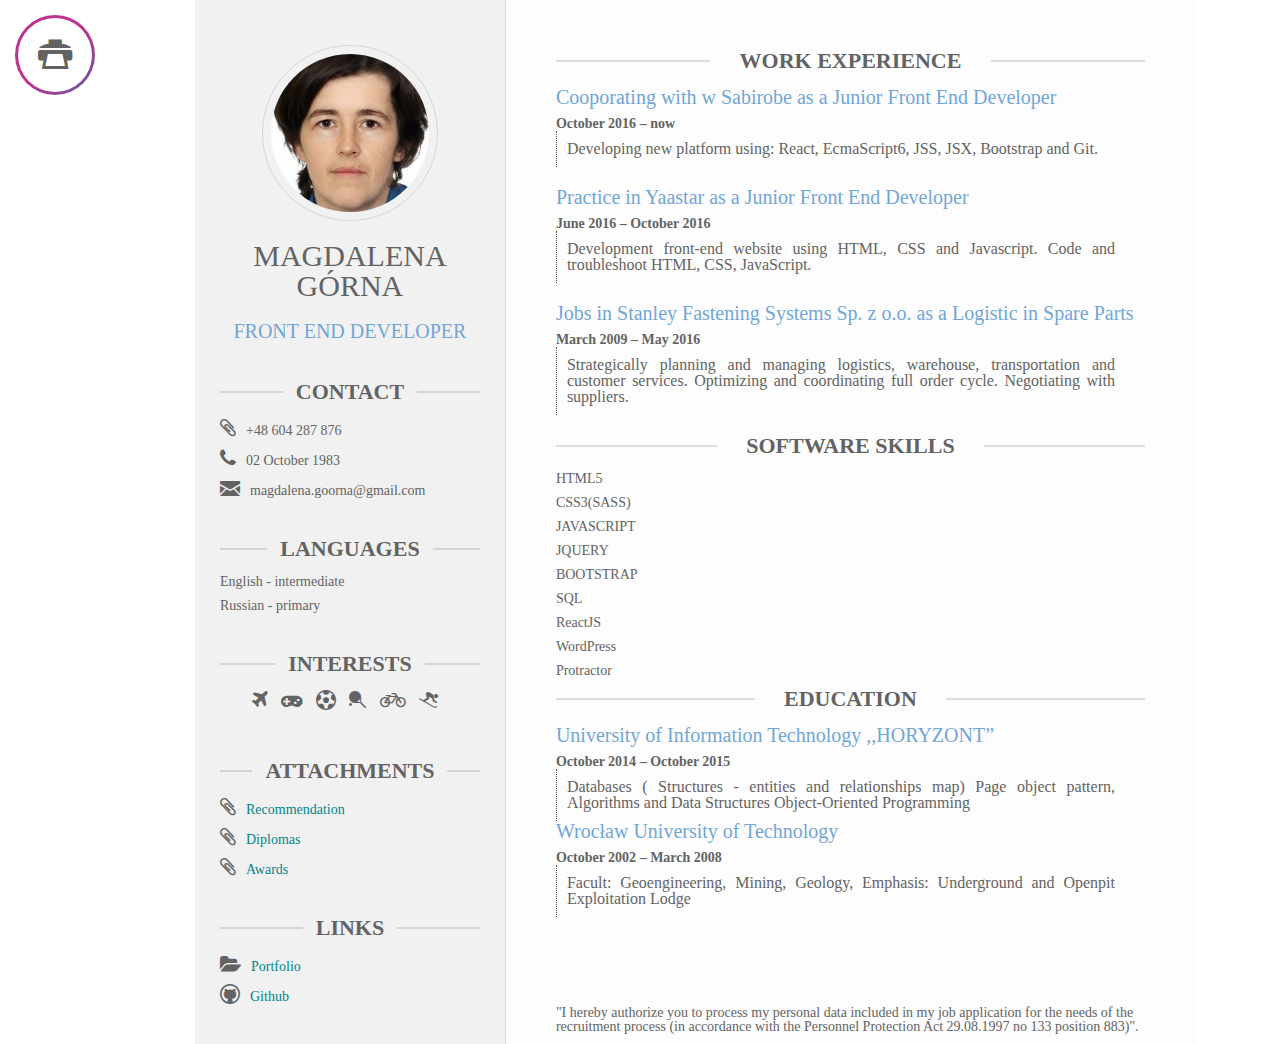
==== index.html @ 2d28976c "init" ====
<!DOCTYPE html>
<html lang="pl"><!-- Magdalena Górna - Web developer -->
  <head>
    <meta charset="utf-8">
    <meta http-equiv="X-UA-Compatible" content="IE=edge">
    <meta name="viewport" content="width=device-width, initial-scale=1">
    <meta name="Keywords" content='' />
    <meta name="description" content=''>
    <meta name="author" content="Magdalena Górna">
    <meta name="viewport" content="width=device-width, initial-scale=1.0">
    <meta name="google-site-verification" content="y0AGFU49uEACb29VZWvoS3iX70dBbpduLTtRiE2d478" />
    <title>Magdalena Górna, Curriculum Vitae</title>
    <link rel="icon" href="">
    <link rel="stylesheet" href="sass/style.css">
      <!--[if lt IE 9]>
    <script src="https://oss.maxcdn.com/libs/html5shiv/3.7.0/html5shiv.js"></script>
    <![endif]-->
  </head>

  <body>
    <div id="wrapper">

      <div class="button-circle">
        <div class="gradient"></div>
        <div id="print" class="button"></div>
      </div>
      
      <div id="content">
        <aside>
            <header class="aside__header">
              <div>
                <img src="img/magdalena_goorna-m.jpg" class="profile-photo" alt="Magdalena Górna">
              </div>
              <h1 class="header__title">Magdalena Górna</h1>
              <h3 class="header__subheader">Front End Developer</h3>
            </header>
          
            <section class="aside__section">         
              <h2 class="section-header">Contact</h2>
              <ul class="contact">
                <li class="phone">+48 604 287 876</li>
                <li class="birth">02 October 1983</li>
                <li class="email">magdalena.goorna@gmail.com</li>
              </ul>
            </section>
            <section class="aside__section">         
              <h2 class="section-header">Languages</h2>
              <ul class="languagest">
                <li class="en">English - intermediate</li>
                <li class="russian">Russian - primary</li>
              </ul>
            </section>
            <section class="aside__section">
              <h2 class="section-header">Interests</h2>
              <ul class="interests">
                <li class="travel"></li>
                <li class="game"></li>
                <li class="volleyball"></li>
                <li class="tennis"></li>
                <li class="biking"></li>
                <li class="skiing"></li>
              </ul>

            </section>
            <section class="aside__section">
              <h2 class="section-header">Attachments</h2>
              <div>
                <ul class="attachments">
                  <li class="recomend"><a href="recommendation.html" title="Click to see my recommendation" target="_blank">Recommendation</a></li>
                  <li class="diplomas"><a href="diplomas.html" title="Click to see my diplomas" target="_blank">Diplomas</a></li>
                  <li class="diplomas"><a href="awards.html" title="Click to see my awards" target="_blank">Awards</a></li>
                </ul>
              </div>
            </section>
            <section class="aside__section">
              <h2 class="section-header">Links</h2>
              <div>
                <ul class="links">
                  <li class="magic-websites"><a href="http://magic-websites.pl/" title="Click to see my site" target="_blank">Portfolio</a></li>
                  <li class="github"><a href="https://github.com/Meganian?tab=repositories" title="Click to see my github" target="_blank">Github</a></li>
                </ul>
              </div>
            </section>
        </aside>

        <main>
          <section class="main-section">

            <h2 class="section-header">Work Experience</h2>
            <div class="section-content">
              <h3 class="experience__title">Cooporating with w Sabirobe as a Junior Front End  Developer</h3>
              <time itemprop="startDate" datetime="2016-10" class="date">October 2016</time>
              <time itemprop="endDate" datetime="" class="date"> – now</time>
              <p class="experience__description">Developing new platform using: React, EcmaScript6, JSS, JSX, Bootstrap and Git.</p> 
            </div>
                
            <div class="section-content">
              <h3 class="experience__title">Practice in Yaastar as a Junior Front End Developer</h3>
              <time itemprop="startDate" datetime="2016-06" class="date">June 2016</time>
              <time itemprop="endDate" datetime="2016-10" class="date"> – October 2016 </time>
              <p class="experience__description"> Development front-end website using HTML, CSS and  Javascript. Code and troubleshoot HTML, CSS, JavaScript. </p>      
            </div>
            <div class="section-content">
              <h3 class="experience__title">Jobs in Stanley Fastening Systems Sp. z o.o. as a
  Logistic in Spare Parts</h3>
              <time itemprop="startDate" datetime="2009-03" class="date">March 2009</time>
              <time itemprop="endDate" datetime="2016-05" class="date"> – May 2016 </time>
              <p class="experience__description">Strategically planning and managing logistics, warehouse, transportation and customer services. Optimizing and coordinating full order cycle. Negotiating with suppliers.</p>      
            </div>
 

          </section>
          <section class="main-section">
            <h2 class="section-header">Software skills</h2>
              <ul class="skills">
                <li>HTML5</li>
                <li>CSS3(SASS)</li>
                <li>JAVASCRIPT</li>
                <li>JQUERY</li>
                <li>BOOTSTRAP</li>
                <li>SQL</li>
                <li>ReactJS</li>
                <li>WordPress</li>
                <li>Protractor</li>
              </ul>
          </section>
          <section class="main-section">
            <h2 class="section-header">Education</h2>
              <h3 class="experience__title">University of Information Technology ,,HORYZONT”</h3>
              <time itemprop="startDate" datetime="2016-10" class="date">October 2014</time>
              <time itemprop="endDate" datetime="" class="date"> – October 2015</time>
              <p class="experience__description">Databases ( Structures - entities and relationships map) Page object pattern, Algorithms and Data Structures Object-Oriented Programming</p>

              <h3 class="experience__title">Wrocław University of Technology</h3>
              <time itemprop="startDate" datetime="2016-10" class="date">October 2002</time>
              <time itemprop="endDate" datetime="" class="date"> – March 2008</time>
              <p class="experience__description">Facult: Geoengineering, Mining, Geology,
Emphasis: Underground and Openpit Exploitation Lodge</p>
             






          </section>
          <footer class="main-footer">
            <h5>"I hereby authorize you to process my personal data included in my job application for the needs of the recruitment process (in accordance with the Personnel Protection Act 29.08.1997 no 133 position 883)".</h5>
          </footer>
        </main>

        </div>

    </div>

    <!-- =======================JavaScript============================== -->
    <script>
  
      (function print() {
        var printButton = document.getElementById('print');
        printButton.addEventListener('click', function(){
          window.print();
        });   
      })();

    </script>
  </body>
</html>
---- sass/style.css ----
@import url(https://fonts.googleapis.com/css?family=Orbitron);@import url(../fontello/css/fontello.css);html,body,div,span,applet,object,iframe,h1,h2,h3,h4,h5,h6,p,blockquote,pre,a,abbr,acronym,address,big,cite,code,del,dfn,em,img,ins,kbd,q,s,samp,small,strike,strong,sub,sup,tt,var,b,u,i,center,dl,dt,dd,ol,ul,li,fieldset,form,label,legend,table,caption,tbody,tfoot,thead,tr,th,td,article,aside,canvas,details,embed,figure,figcaption,footer,header,hgroup,menu,nav,output,ruby,section,summary,time,mark,audio,video{margin:0;padding:0;border:0;font-size:100%;font:inherit;vertical-align:baseline}article,aside,details,figcaption,figure,footer,header,hgroup,menu,nav,section{display:block}body{line-height:1}ol,ul{list-style:none}blockquote,q{quotes:none}blockquote:before,blockquote:after,q:before,q:after{content:'';content:none}table{border-collapse:collapse;border-spacing:0}html{font-size:62.5%}@media print{html{font-family:TimesNewRoman, "Times New Roman", Times, Baskerville, Georgia, serif;color:black}}body{font-family:"Lato, sans-serif";font-size:1.4rem;color:#636363}a{color:#008489;text-decoration:none;font-size:1.4rem}a:hover{color:red}h1,h2{text-transform:uppercase}h1{padding:20px 0;font-size:3rem}h2{font-size:2.2rem}@media print{h2{font-size:1.6rem}}h3{font-size:2rem;color:#71a6d6;padding-bottom:10px}h4{font-size:1.8rem}li{margin-bottom:10px}p{margin-right:30px;padding:10px 0 10px 10px;font-size:1.6rem;border-left:1px dotted #4f4a41;text-align:justify}time{font-weight:bold}@media print{a[href]:after{content:" (" attr(href) ")"}a[href^="javascript:"]:after,a[href^="#"]:after{content:""}}#content{display:flex;flex-direction:column;height:100%;max-width:1000px}@media (min-width: 48em){#content{flex-direction:row;margin:auto}}@media print{#content{flex-direction:row}}.section-header{display:flex;align-items:center;margin-bottom:15px;text-align:center;font-weight:bold}.section-header:after,.section-header:before{content:"";border:solid 1px rgba(99,99,99,0.2);flex:1}.section-header:before{margin-right:5%}.section-header:after{margin-left:5%}aside{padding:25px 25px 0;background-color:#f1f1f1;border-right:solid 1px rgba(99,99,99,0.2)}@media (min-width: 48em){aside{width:30%}}@media print{aside{width:30%;margin:0;padding-left:0}}.aside__header{margin:20px 0 30px 0;text-align:center}.aside__header .profile-photo{width:158px;height:158px;border-radius:50%;overflow:hidden;display:block;margin:auto;border:solid 1px rgba(99,99,99,0.2);padding:8px}@media print{.aside__header .profile-photo{max-width:100%}}.aside__header .header__subheader{text-transform:uppercase}.aside__section{margin-bottom:40px}@media print{.aside__section{margin-bottom:15px}}.contact{position:relative}.contact .phone:before{content:'\e800';font-family:"fontello";font-size:2rem;color:#636363;margin-right:10px}.contact .birth:before{content:'\e802';font-family:"fontello";font-size:2rem;color:#636363;margin-right:10px}.contact .email:before{content:'\e808';font-family:"fontello";font-size:2rem;color:#636363;margin-right:10px}.interests{text-align:center}.interests li{display:inline-block}.interests .travel:before{content:'\e805';font-family:"fontello";font-size:2rem;color:#636363;margin-right:10px}.interests .game:before{content:'\f11b';font-family:"fontello";font-size:2rem;color:#636363;margin-right:10px}.interests .volleyball:before{content:'\f1e3';font-family:"fontello";font-size:2rem;color:#636363;margin-right:10px}.interests .tennis:before{content:'\e839';font-family:"fontello";font-size:2rem;color:#636363;margin-right:10px}.interests .biking:before{content:'\f206';font-family:"fontello";font-size:2rem;color:#636363;margin-right:10px}.interests .skiing:before{content:'\e836';font-family:"fontello";font-size:2rem;color:#636363;margin-right:10px}.attachments .recomend:before{content:'\e800';font-family:"fontello";font-size:2rem;color:#636363;margin-right:10px}.attachments .diplomas:before{content:'\e800';font-family:"fontello";font-size:2rem;color:#636363;margin-right:10px}.magic-websites:before{content:'\e807';font-family:"fontello";font-size:2rem;color:#636363;margin-right:10px}.github:before{content:'\e806';font-family:"fontello";font-size:2rem;color:#636363;margin-right:10px}main{position:relative;padding:30px 30px 100px;background:#fdfdfd}@media (min-width: 48em){main{padding:50px;width:68%}}@media print{main{width:70%;margin:0;padding-right:0}}.section-content{padding-bottom:20px}.main-footer{position:absolute;bottom:10px}.button-circle{display:none;width:80px;height:80px;overflow:hidden;position:relative;cursor:pointer;margin:15px;border-radius:100%;float:left}@media (min-width: 48em){.button-circle{display:block}}.button{width:74px;height:74px;border-radius:100%;background:#ffffff;font-family:'Orbitron', sans-serif;font-size:1.2em;text-align:center;color:#636363;position:absolute;top:3px;left:3px}.button:before{content:'\e803';position:relative;top:18px;font-size:3.5rem;font-family:"fontello"}.gradient,.gradient:after{display:block;content:"";width:400px;height:80px;background:#bd328f;background:-moz-linear-gradient(-45deg, #bd328f 0%, #bd328f 18%, #2976ab 42%, #292f75 62%, #bd328f 82%, #bd328f 100%);background:-webkit-gradient(linear, left top, right bottom, color-stop(0%, #bd328f), color-stop(18%, #bd328f), color-stop(42%, #2976ab), color-stop(62%, #292f75), color-stop(82%, #bd328f), color-stop(100%, #bd328f));background:-webkit-linear-gradient(-45deg, #bd328f 0%, #bd328f 18%, #2976ab 42%, #292f75 62%, #bd328f 82%, #bd328f 100%);background:-o-linear-gradient(-45deg, #bd328f 0%, #bd328f 18%, #2976ab 42%, #292f75 62%, #bd328f 82%, #bd328f 100%);background:-ms-linear-gradient(-45deg, #bd328f 0%, #bd328f 18%, #2976ab 42%, #292f75 62%, #bd328f 82%, #bd328f 100%);background:linear-gradient(135deg, #bd328f 0%, #bd328f 18%, #2976ab 42%, #292f75 62%, #bd328f 82%, #bd328f 100%)}.gradient{animation:8s anim linear infinite}.gradient:after{transform:translateX(400px)}@keyframes anim{0%{transform:translateX(0px)}100%{transform:translateX(-400px)}}.awards-list li{display:inline-block}
/*# sourceMappingURL=style.css.map */
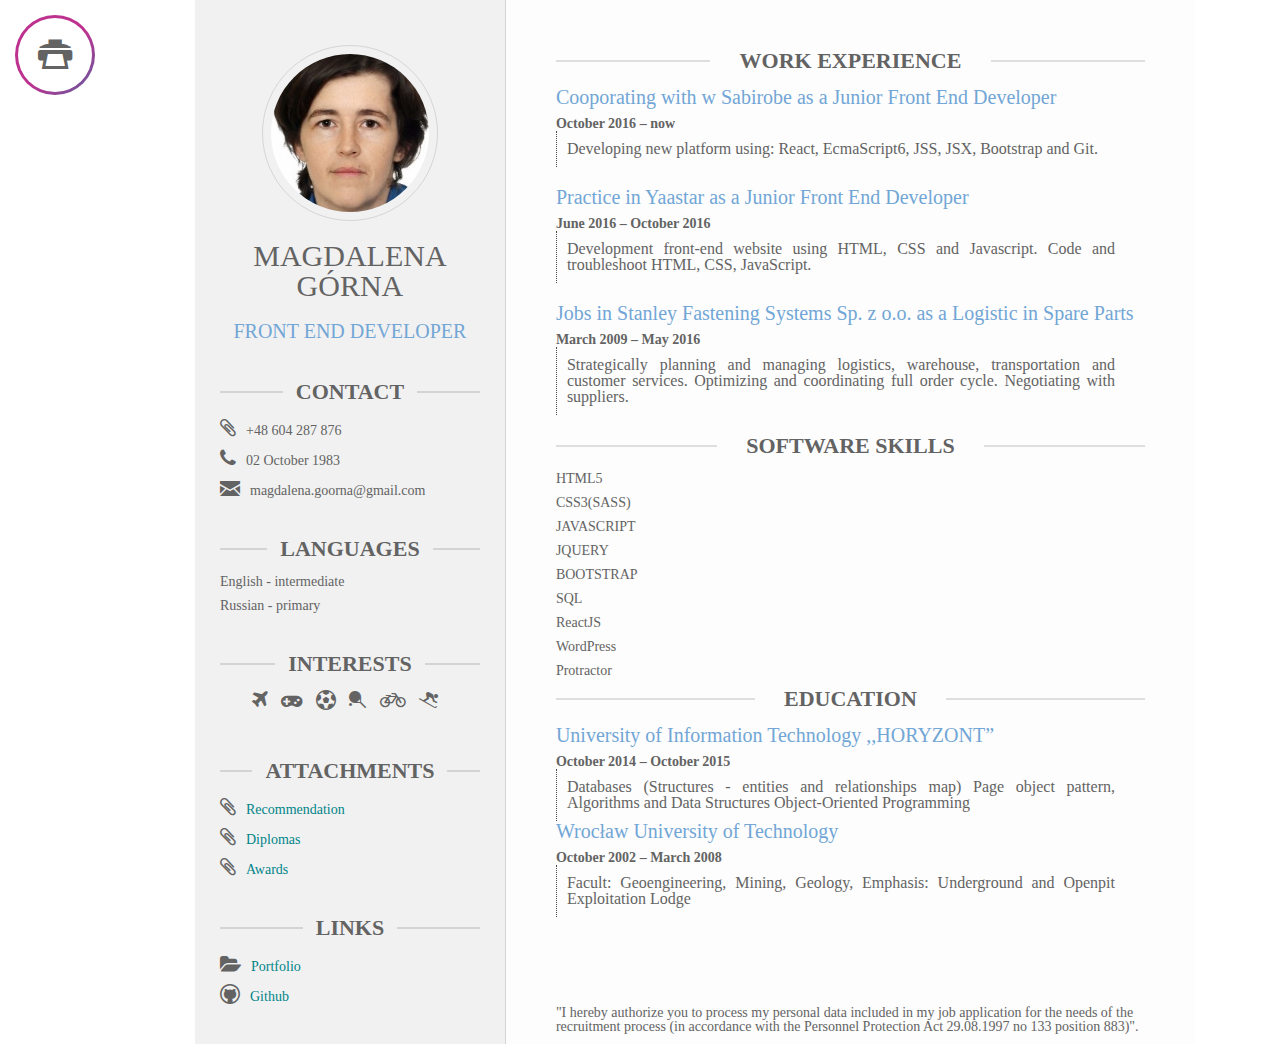
==== commit a08906b6: "Update index.html" ====
--- a/index.html
+++ b/index.html
@@ -130,7 +130,7 @@
               <h3 class="experience__title">University of Information Technology ,,HORYZONT”</h3>
               <time itemprop="startDate" datetime="2016-10" class="date">October 2014</time>
               <time itemprop="endDate" datetime="" class="date"> – October 2015</time>
-              <p class="experience__description">Databases ( Structures - entities and relationships map) Page object pattern, Algorithms and Data Structures Object-Oriented Programming</p>
+              <p class="experience__description">Databases (Structures - entities and relationships map) Page object pattern, Algorithms and Data Structures Object-Oriented Programming</p>
 
               <h3 class="experience__title">Wrocław University of Technology</h3>
               <time itemprop="startDate" datetime="2016-10" class="date">October 2002</time>
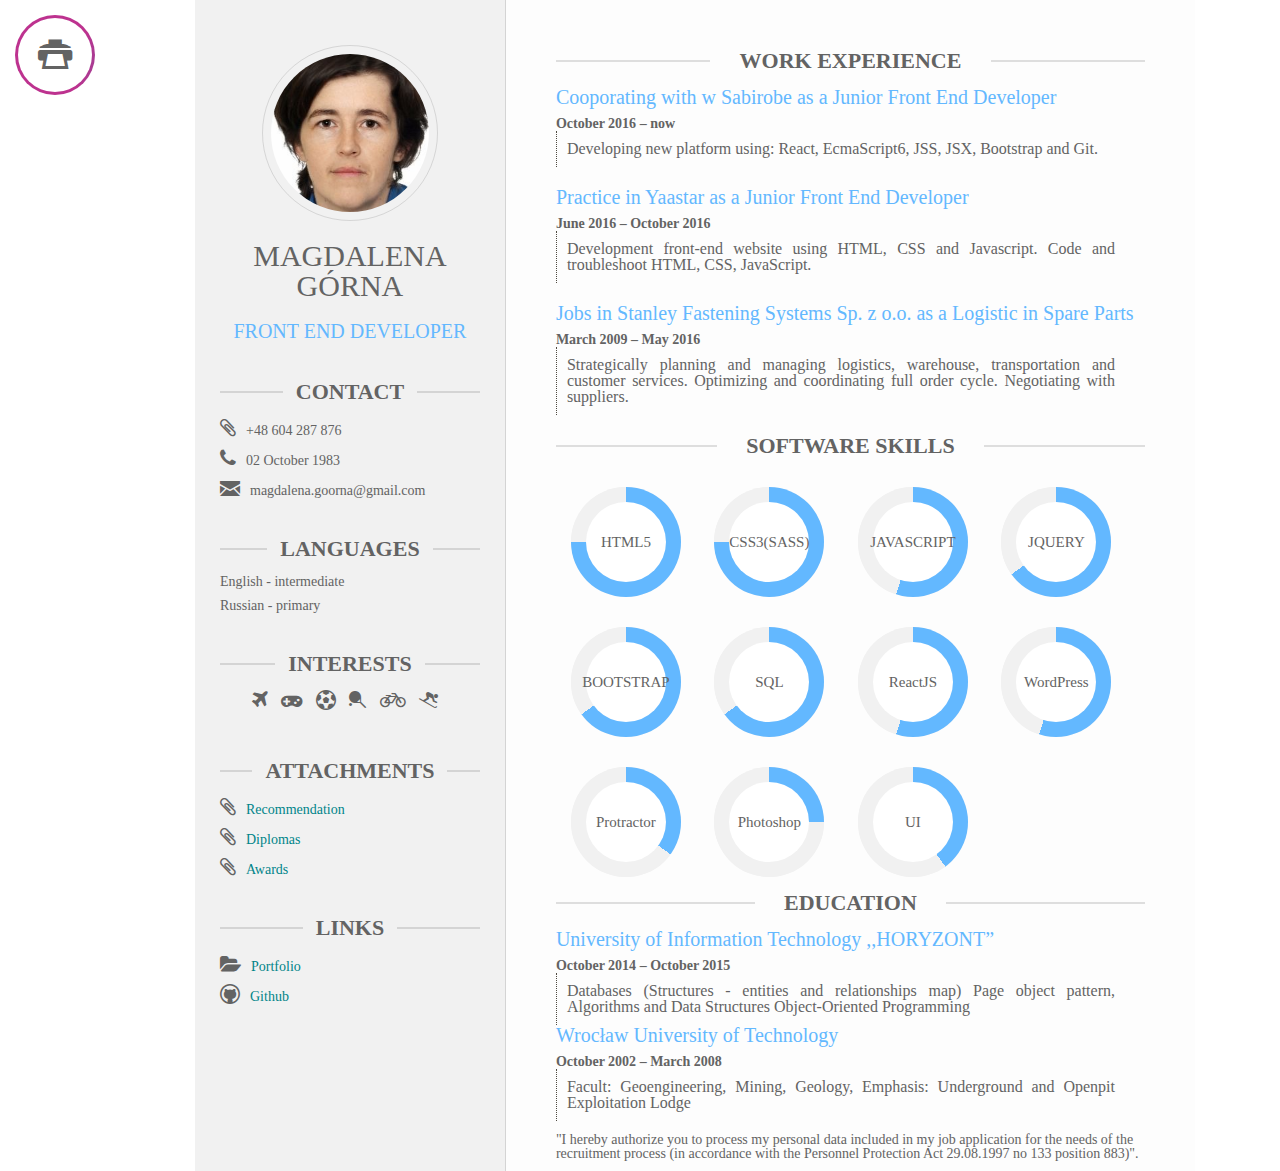
==== commit 19f77e0f: "css mod" ====
--- a/index.html
+++ b/index.html
@@ -1,6 +1,6 @@
 
 <!DOCTYPE html>
-<html lang="pl"><!-- Magdalena Górna - Web developer -->
+<html lang="en"><!-- Magdalena Górna - Web developer -->
   <head>
     <meta charset="utf-8">
     <meta http-equiv="X-UA-Compatible" content="IE=edge">
@@ -11,8 +11,8 @@
     <meta name="viewport" content="width=device-width, initial-scale=1.0">
     <meta name="google-site-verification" content="y0AGFU49uEACb29VZWvoS3iX70dBbpduLTtRiE2d478" />
     <title>Magdalena Górna, Curriculum Vitae</title>
-    <link rel="icon" href="">
-    <link rel="stylesheet" href="sass/style.css">
+    <link rel="shortcut icon" href="img/magic_website_logo.png">
+    <link rel="stylesheet" href="stylesheets/screen.css">
       <!--[if lt IE 9]>
     <script src="https://oss.maxcdn.com/libs/html5shiv/3.7.0/html5shiv.js"></script>
     <![endif]-->
@@ -90,22 +90,22 @@
             <h2 class="section-header">Work Experience</h2>
             <div class="section-content">
               <h3 class="experience__title">Cooporating with w Sabirobe as a Junior Front End  Developer</h3>
-              <time itemprop="startDate" datetime="2016-10" class="date">October 2016</time>
-              <time itemprop="endDate" datetime="" class="date"> – now</time>
+              <time datetime="2016-10" class="date">October 2016</time>
+              <time datetime="2017-07" class="date"> – now</time>
               <p class="experience__description">Developing new platform using: React, EcmaScript6, JSS, JSX, Bootstrap and Git.</p> 
             </div>
                 
             <div class="section-content">
               <h3 class="experience__title">Practice in Yaastar as a Junior Front End Developer</h3>
-              <time itemprop="startDate" datetime="2016-06" class="date">June 2016</time>
-              <time itemprop="endDate" datetime="2016-10" class="date"> – October 2016 </time>
+              <time datetime="2016-06" class="date">June 2016</time>
+              <time datetime="2016-10" class="date"> – October 2016 </time>
               <p class="experience__description"> Development front-end website using HTML, CSS and  Javascript. Code and troubleshoot HTML, CSS, JavaScript. </p>      
             </div>
             <div class="section-content">
               <h3 class="experience__title">Jobs in Stanley Fastening Systems Sp. z o.o. as a
   Logistic in Spare Parts</h3>
-              <time itemprop="startDate" datetime="2009-03" class="date">March 2009</time>
-              <time itemprop="endDate" datetime="2016-05" class="date"> – May 2016 </time>
+              <time datetime="2009-03" class="date">March 2009</time>
+              <time datetime="2016-05" class="date"> – May 2016 </time>
               <p class="experience__description">Strategically planning and managing logistics, warehouse, transportation and customer services. Optimizing and coordinating full order cycle. Negotiating with suppliers.</p>      
             </div>
  
@@ -114,36 +114,45 @@
           <section class="main-section">
             <h2 class="section-header">Software skills</h2>
               <ul class="skills">
-                <li>HTML5</li>
-                <li>CSS3(SASS)</li>
-                <li>JAVASCRIPT</li>
-                <li>JQUERY</li>
-                <li>BOOTSTRAP</li>
-                <li>SQL</li>
-                <li>ReactJS</li>
-                <li>WordPress</li>
-                <li>Protractor</li>
+                <li class="progress--circle progress--75">
+                  <div class="progress__number">HTML5</div>
+                </li>
+                <li class="progress--circle progress--75">
+                  <div class="progress__number">CSS3(SASS)</div>
+                </li>
+                <li class="progress--circle progress--55">
+                  <div class="progress__number">JAVASCRIPT</div></li>
+                <li class="progress--circle progress--65">
+                  <div class="progress__number">JQUERY</div></li>
+                <li class="progress--circle progress--65">
+                  <div class="progress__number">BOOTSTRAP</div></li>
+                <li class="progress--circle progress--65">
+                  <div class="progress__number">SQL</div></li>
+                <li class="progress--circle progress--55">
+                  <div class="progress__number">ReactJS</div></li>
+                <li class="progress--circle progress--55">
+                  <div class="progress__number">WordPress</div></li>
+                <li class="progress--circle progress--35">
+                  <div class="progress__number">Protractor</div></li>
+                <li class="progress--circle progress--25">
+                  <div class="progress__number">Photoshop</div></li>
+                <li class="progress--circle progress--40">
+                  <div class="progress__number">UI</div></li>
               </ul>
           </section>
           <section class="main-section">
             <h2 class="section-header">Education</h2>
               <h3 class="experience__title">University of Information Technology ,,HORYZONT”</h3>
-              <time itemprop="startDate" datetime="2016-10" class="date">October 2014</time>
-              <time itemprop="endDate" datetime="" class="date"> – October 2015</time>
+              <time datetime="2014-10" class="date">October 2014</time>
+              <time datetime="2015-10" class="date"> – October 2015</time>
               <p class="experience__description">Databases (Structures - entities and relationships map) Page object pattern, Algorithms and Data Structures Object-Oriented Programming</p>
 
               <h3 class="experience__title">Wrocław University of Technology</h3>
-              <time itemprop="startDate" datetime="2016-10" class="date">October 2002</time>
-              <time itemprop="endDate" datetime="" class="date"> – March 2008</time>
+              <time datetime="2002-10" class="date">October 2002</time>
+              <time datetime="2008-03" class="date"> – March 2008</time>
               <p class="experience__description">Facult: Geoengineering, Mining, Geology,
 Emphasis: Underground and Openpit Exploitation Lodge</p>
              
-
-
-
-
-
-
           </section>
           <footer class="main-footer">
             <h5>"I hereby authorize you to process my personal data included in my job application for the needs of the recruitment process (in accordance with the Personnel Protection Act 29.08.1997 no 133 position 883)".</h5>
--- a/stylesheets/screen.css
+++ b/stylesheets/screen.css
@@ -0,0 +1,987 @@
+/* Welcome to Compass.
+ * In this file you should write your main styles. (or centralize your imports)
+ * Import this file using the following HTML or equivalent:
+ * <link href="/stylesheets/screen.css" media="screen, projection" rel="stylesheet" type="text/css" /> */
+/*================================CV-online=================================*/
+@import url(../fontello/css/fontello.css);
+@import url(https://fonts.googleapis.com/css?family=Fira+Sans:300,400,500,700);
+/* line 5, ../../../../../Ruby23/lib/ruby/gems/2.3.0/gems/compass-core-1.0.3/stylesheets/compass/reset/_utilities.scss */
+html, body, div, span, applet, object, iframe,
+h1, h2, h3, h4, h5, h6, p, blockquote, pre,
+a, abbr, acronym, address, big, cite, code,
+del, dfn, em, img, ins, kbd, q, s, samp,
+small, strike, strong, sub, sup, tt, var,
+b, u, i, center,
+dl, dt, dd, ol, ul, li,
+fieldset, form, label, legend,
+table, caption, tbody, tfoot, thead, tr, th, td,
+article, aside, canvas, details, embed,
+figure, figcaption, footer, header, hgroup,
+menu, nav, output, ruby, section, summary,
+time, mark, audio, video {
+  margin: 0;
+  padding: 0;
+  border: 0;
+  font: inherit;
+  font-size: 100%;
+  vertical-align: baseline;
+}
+
+/* line 22, ../../../../../Ruby23/lib/ruby/gems/2.3.0/gems/compass-core-1.0.3/stylesheets/compass/reset/_utilities.scss */
+html {
+  line-height: 1;
+}
+
+/* line 24, ../../../../../Ruby23/lib/ruby/gems/2.3.0/gems/compass-core-1.0.3/stylesheets/compass/reset/_utilities.scss */
+ol, ul {
+  list-style: none;
+}
+
+/* line 26, ../../../../../Ruby23/lib/ruby/gems/2.3.0/gems/compass-core-1.0.3/stylesheets/compass/reset/_utilities.scss */
+table {
+  border-collapse: collapse;
+  border-spacing: 0;
+}
+
+/* line 28, ../../../../../Ruby23/lib/ruby/gems/2.3.0/gems/compass-core-1.0.3/stylesheets/compass/reset/_utilities.scss */
+caption, th, td {
+  text-align: left;
+  font-weight: normal;
+  vertical-align: middle;
+}
+
+/* line 30, ../../../../../Ruby23/lib/ruby/gems/2.3.0/gems/compass-core-1.0.3/stylesheets/compass/reset/_utilities.scss */
+q, blockquote {
+  quotes: none;
+}
+/* line 103, ../../../../../Ruby23/lib/ruby/gems/2.3.0/gems/compass-core-1.0.3/stylesheets/compass/reset/_utilities.scss */
+q:before, q:after, blockquote:before, blockquote:after {
+  content: "";
+  content: none;
+}
+
+/* line 32, ../../../../../Ruby23/lib/ruby/gems/2.3.0/gems/compass-core-1.0.3/stylesheets/compass/reset/_utilities.scss */
+a img {
+  border: none;
+}
+
+/* line 116, ../../../../../Ruby23/lib/ruby/gems/2.3.0/gems/compass-core-1.0.3/stylesheets/compass/reset/_utilities.scss */
+article, aside, details, figcaption, figure, footer, header, hgroup, main, menu, nav, section, summary {
+  display: block;
+}
+
+/*===================diplomas-modal=======================*/
+/* line 55, ../sass/screen.scss */
+.myImg {
+  -moz-border-radius: 5px;
+  -webkit-border-radius: 5px;
+  border-radius: 5px;
+  cursor: pointer;
+  transition: 0.3s;
+}
+
+/* line 61, ../sass/screen.scss */
+.myImg:hover {
+  opacity: 0.7;
+}
+
+/* line 63, ../sass/screen.scss */
+.modal {
+  display: none;
+  position: fixed;
+  z-index: 1;
+  padding-top: 100px;
+  left: 0;
+  top: 0;
+  width: 100%;
+  height: 100%;
+  overflow: auto;
+  background-color: black;
+  background-color: rgba(0, 0, 0, 0.9);
+}
+
+/* line 77, ../sass/screen.scss */
+.modal-content {
+  margin: auto;
+  display: block;
+  width: 80%;
+  max-width: 700px;
+}
+
+/* line 84, ../sass/screen.scss */
+#caption {
+  margin: auto;
+  display: block;
+  width: 80%;
+  max-width: 700px;
+  text-align: center;
+  color: #ccc;
+  padding: 10px 0;
+  height: 150px;
+}
+
+/* line 95, ../sass/screen.scss */
+.modal-content, #caption {
+  -moz-animation-name: zoom;
+  -webkit-animation-name: zoom;
+  animation-name: zoom;
+  -moz-animation-duration: 0.6s;
+  -webkit-animation-duration: 0.6s;
+  animation-duration: 0.6s;
+}
+
+@-webkit-keyframes zoom {
+  from {
+    -moz-transform: scale(0, 0);
+    -ms-transform: scale(0, 0);
+    -webkit-transform: scale(0, 0);
+    transform: scale(0, 0);
+  }
+  to {
+    -moz-transform: scale(1, 1);
+    -ms-transform: scale(1, 1);
+    -webkit-transform: scale(1, 1);
+    transform: scale(1, 1);
+  }
+}
+@keyframes zoom {
+  from {
+    -moz-transform: scale(0, 0);
+    -ms-transform: scale(0, 0);
+    -webkit-transform: scale(0, 0);
+    transform: scale(0, 0);
+  }
+  to {
+    -moz-transform: scale(1, 1);
+    -ms-transform: scale(1, 1);
+    -webkit-transform: scale(1, 1);
+    transform: scale(1, 1);
+  }
+}
+/* line 110, ../sass/screen.scss */
+.close {
+  position: absolute;
+  top: 15px;
+  right: 35px;
+  color: #f1f1f1;
+  font-size: 40px;
+  font-weight: bold;
+  transition: 0.3s;
+}
+
+/* line 120, ../sass/screen.scss */
+.close:hover,
+.close:focus {
+  color: #bbb;
+  text-decoration: none;
+  cursor: pointer;
+}
+
+@media only screen and (max-width: 700px) {
+  /* line 129, ../sass/screen.scss */
+  .modal-content {
+    width: 100%;
+  }
+}
+/*===============================TYPOGRAPHY==================================*/
+/* line 136, ../sass/screen.scss */
+html {
+  font-size: 62.5%;
+}
+@media print {
+  /* line 136, ../sass/screen.scss */
+  html {
+    font-family: TimesNewRoman, "Times New Roman", Times, Baskerville, Georgia, serif;
+    color: black;
+  }
+}
+
+/* line 144, ../sass/screen.scss */
+body {
+  font-family: "Lato, sans-serif";
+  font-size: 1.4rem;
+  color: #636363;
+}
+
+/* line 150, ../sass/screen.scss */
+a {
+  color: #008489;
+  text-decoration: none;
+  font-size: 1.4rem;
+}
+/* line 154, ../sass/screen.scss */
+a:hover {
+  color: red;
+}
+
+/* line 159, ../sass/screen.scss */
+h1, h2 {
+  text-transform: uppercase;
+}
+
+/* line 163, ../sass/screen.scss */
+h1 {
+  padding: 20px 0;
+  font-size: 3rem;
+}
+
+/* line 168, ../sass/screen.scss */
+h2 {
+  font-size: 2.2rem;
+}
+@media print {
+  /* line 168, ../sass/screen.scss */
+  h2 {
+    font-size: 1.6rem;
+  }
+}
+
+/* line 175, ../sass/screen.scss */
+h3 {
+  font-size: 2rem;
+  color: #63B8FF;
+  padding-bottom: 10px;
+}
+
+/* line 181, ../sass/screen.scss */
+h4 {
+  font-size: 1.8rem;
+}
+
+/* line 185, ../sass/screen.scss */
+li {
+  margin-bottom: 10px;
+}
+
+/* line 189, ../sass/screen.scss */
+p {
+  margin-right: 30px;
+  padding: 10px 0 10px 10px;
+  font-size: 1.6rem;
+  border-left: 1px dotted #4f4a41;
+  text-align: justify;
+}
+
+/* line 196, ../sass/screen.scss */
+time {
+  font-weight: bold;
+}
+
+@media print {
+  /* line 201, ../sass/screen.scss */
+  a[href]:after {
+    content: " (" attr(href) ")";
+  }
+
+  /* line 204, ../sass/screen.scss */
+  a[href^="javascript:"]:after,
+  a[href^="#"]:after {
+    content: "";
+  }
+}
+/* line 210, ../sass/screen.scss */
+#content {
+  display: -webkit-flex;
+  display: flex;
+  -webkit-flex-direction: column;
+  flex-direction: column;
+  height: 100%;
+  max-width: 1000px;
+}
+@media (min-width: 48em) {
+  /* line 210, ../sass/screen.scss */
+  #content {
+    -webkit-flex-direction: row;
+    flex-direction: row;
+    margin: auto;
+  }
+}
+@media print {
+  /* line 210, ../sass/screen.scss */
+  #content {
+    -webkit-flex-direction: row;
+    flex-direction: row;
+  }
+}
+
+/* line 223, ../sass/screen.scss */
+.section-header {
+  display: -webkit-flex;
+  display: flex;
+  -webkit-align-items: center;
+  align-items: center;
+  margin-bottom: 15px;
+  text-align: center;
+  font-weight: bold;
+}
+/* line 229, ../sass/screen.scss */
+.section-header:after, .section-header:before {
+  content: "";
+  border: solid 1px rgba(99, 99, 99, 0.2);
+  -webkit-flex: 1;
+  flex: 1;
+}
+/* line 235, ../sass/screen.scss */
+.section-header:before {
+  margin-right: 5%;
+}
+/* line 238, ../sass/screen.scss */
+.section-header:after {
+  margin-left: 5%;
+}
+
+/*============================aside======================================*/
+/* line 243, ../sass/screen.scss */
+aside {
+  padding: 25px 25px 0;
+  background-color: #f1f1f1;
+  border-right: solid 1px rgba(99, 99, 99, 0.2);
+}
+@media (min-width: 48em) {
+  /* line 243, ../sass/screen.scss */
+  aside {
+    width: 30%;
+  }
+}
+@media print {
+  /* line 243, ../sass/screen.scss */
+  aside {
+    width: 30%;
+    margin: 0;
+    padding-left: 0;
+  }
+}
+
+/* line 257, ../sass/screen.scss */
+.aside__header {
+  margin: 20px 0 30px 0;
+  text-align: center;
+}
+/* line 260, ../sass/screen.scss */
+.aside__header .profile-photo {
+  width: 158px;
+  height: 158px;
+  -moz-border-radius: 50%;
+  -webkit-border-radius: 50%;
+  border-radius: 50%;
+  display: block;
+  margin: auto;
+  border: solid 1px rgba(99, 99, 99, 0.2);
+  padding: 8px;
+}
+@media print {
+  /* line 260, ../sass/screen.scss */
+  .aside__header .profile-photo {
+    max-width: 100%;
+  }
+}
+/* line 272, ../sass/screen.scss */
+.aside__header .header__subheader {
+  text-transform: uppercase;
+}
+
+/* line 277, ../sass/screen.scss */
+.aside__section {
+  margin-bottom: 40px;
+}
+@media print {
+  /* line 277, ../sass/screen.scss */
+  .aside__section {
+    margin-bottom: 15px;
+  }
+}
+
+/* line 285, ../sass/screen.scss */
+.contact {
+  position: relative;
+}
+/* line 288, ../sass/screen.scss */
+.contact .phone:before {
+  content: '\e800';
+  font-family: "fontello";
+  font-size: 2rem;
+  color: #636363;
+  margin-right: 10px;
+}
+/* line 294, ../sass/screen.scss */
+.contact .birth:before {
+  content: '\e802';
+  font-family: "fontello";
+  font-size: 2rem;
+  color: #636363;
+  margin-right: 10px;
+}
+/* line 300, ../sass/screen.scss */
+.contact .email:before {
+  content: '\e808';
+  font-family: "fontello";
+  font-size: 2rem;
+  color: #636363;
+  margin-right: 10px;
+}
+
+/* line 307, ../sass/screen.scss */
+.interests {
+  text-align: center;
+}
+/* line 309, ../sass/screen.scss */
+.interests li {
+  display: inline-block;
+}
+/* line 314, ../sass/screen.scss */
+.interests .travel:before {
+  content: '\e805';
+  font-family: "fontello";
+  font-size: 2rem;
+  color: #636363;
+  margin-right: 10px;
+}
+/* line 320, ../sass/screen.scss */
+.interests .game:before {
+  content: '\f11b';
+  font-family: "fontello";
+  font-size: 2rem;
+  color: #636363;
+  margin-right: 10px;
+}
+/* line 326, ../sass/screen.scss */
+.interests .volleyball:before {
+  content: '\f1e3';
+  font-family: "fontello";
+  font-size: 2rem;
+  color: #636363;
+  margin-right: 10px;
+}
+/* line 332, ../sass/screen.scss */
+.interests .tennis:before {
+  content: '\e839';
+  font-family: "fontello";
+  font-size: 2rem;
+  color: #636363;
+  margin-right: 10px;
+}
+/* line 338, ../sass/screen.scss */
+.interests .biking:before {
+  content: '\f206';
+  font-family: "fontello";
+  font-size: 2rem;
+  color: #636363;
+  margin-right: 10px;
+}
+/* line 344, ../sass/screen.scss */
+.interests .skiing:before {
+  content: '\e836';
+  font-family: "fontello";
+  font-size: 2rem;
+  color: #636363;
+  margin-right: 10px;
+}
+
+/* line 352, ../sass/screen.scss */
+.attachments .recomend:before {
+  content: '\e800';
+  font-family: "fontello";
+  font-size: 2rem;
+  color: #636363;
+  margin-right: 10px;
+}
+/* line 358, ../sass/screen.scss */
+.attachments .diplomas:before {
+  content: '\e800';
+  font-family: "fontello";
+  font-size: 2rem;
+  color: #636363;
+  margin-right: 10px;
+}
+
+/* line 365, ../sass/screen.scss */
+.magic-websites:before {
+  content: '\e807';
+  font-family: "fontello";
+  font-size: 2rem;
+  color: #636363;
+  margin-right: 10px;
+}
+
+/* line 371, ../sass/screen.scss */
+.github:before {
+  content: '\e806';
+  font-family: "fontello";
+  font-size: 2rem;
+  color: #636363;
+  margin-right: 10px;
+}
+
+/*============================main======================================*/
+/* line 380, ../sass/screen.scss */
+main {
+  position: relative;
+  padding: 30px 30px 100px;
+  background: #fdfdfd;
+}
+@media (min-width: 48em) {
+  /* line 380, ../sass/screen.scss */
+  main {
+    padding: 50px;
+    width: 68%;
+  }
+}
+@media print {
+  /* line 380, ../sass/screen.scss */
+  main {
+    width: 70%;
+    margin: 0;
+    padding-right: 0;
+  }
+}
+
+/* line 400, ../sass/screen.scss */
+.skills {
+  position: relative;
+}
+@media print {
+  /* line 400, ../sass/screen.scss */
+  .skills {
+    margin: 20px;
+  }
+}
+
+/* line 406, ../sass/screen.scss */
+.progress--circle {
+  position: relative;
+  display: inline-block;
+  margin: 1.5rem;
+  width: 110px;
+  height: 110px;
+  border-radius: 50%;
+  background-color: #f1f1f1;
+}
+@media print {
+  /* line 406, ../sass/screen.scss */
+  .progress--circle {
+    margin: 0 10px 0 0;
+    width: 100px;
+    height: 30px;
+  }
+}
+/* line 419, ../sass/screen.scss */
+.progress--circle:before {
+  content: '';
+  position: absolute;
+  top: 15px;
+  left: 15px;
+  width: 80px;
+  height: 80px;
+  border-radius: 50%;
+  background-color: white;
+}
+@media print {
+  /* line 419, ../sass/screen.scss */
+  .progress--circle:before {
+    display: none;
+  }
+}
+/* line 432, ../sass/screen.scss */
+.progress--circle:after {
+  content: '';
+  display: inline-block;
+  width: 100%;
+  height: 100%;
+  border-radius: 50%;
+}
+@media print {
+  /* line 432, ../sass/screen.scss */
+  .progress--circle:after {
+    display: none;
+  }
+}
+
+/* line 450, ../sass/screen.scss */
+.progress--bar.progress--0:after {
+  width: 0%;
+}
+
+/* line 453, ../sass/screen.scss */
+.progress--circle.progress--0:after {
+  background: url('[data-uri]'), url('[data-uri]');
+  background: -moz-linear-gradient(0deg, #f1f1f1 50%, rgba(0, 0, 0, 0) 50%, rgba(0, 0, 0, 0)), -moz-linear-gradient(0deg, #63b8ff 50%, #f1f1f1 50%, #f1f1f1);
+  background: -webkit-linear-gradient(0deg, #f1f1f1 50%, rgba(0, 0, 0, 0) 50%, rgba(0, 0, 0, 0)), -webkit-linear-gradient(0deg, #63b8ff 50%, #f1f1f1 50%, #f1f1f1);
+  background: linear-gradient(90deg, #f1f1f1 50%, rgba(0, 0, 0, 0) 50%, rgba(0, 0, 0, 0)), linear-gradient(90deg, #63b8ff 50%, #f1f1f1 50%, #f1f1f1);
+}
+
+/* line 450, ../sass/screen.scss */
+.progress--bar.progress--5:after {
+  width: 5%;
+}
+
+/* line 453, ../sass/screen.scss */
+.progress--circle.progress--5:after {
+  background: url('[data-uri]'), url('[data-uri]');
+  background: -moz-linear-gradient(0deg, #f1f1f1 50%, rgba(0, 0, 0, 0) 50%, rgba(0, 0, 0, 0)), -moz-linear-gradient(342deg, #63b8ff 50%, #f1f1f1 50%, #f1f1f1);
+  background: -webkit-linear-gradient(0deg, #f1f1f1 50%, rgba(0, 0, 0, 0) 50%, rgba(0, 0, 0, 0)), -webkit-linear-gradient(342deg, #63b8ff 50%, #f1f1f1 50%, #f1f1f1);
+  background: linear-gradient(90deg, #f1f1f1 50%, rgba(0, 0, 0, 0) 50%, rgba(0, 0, 0, 0)), linear-gradient(108deg, #63b8ff 50%, #f1f1f1 50%, #f1f1f1);
+}
+
+/* line 450, ../sass/screen.scss */
+.progress--bar.progress--10:after {
+  width: 10%;
+}
+
+/* line 453, ../sass/screen.scss */
+.progress--circle.progress--10:after {
+  background: url('[data-uri]'), url('[data-uri]');
+  background: -moz-linear-gradient(0deg, #f1f1f1 50%, rgba(0, 0, 0, 0) 50%, rgba(0, 0, 0, 0)), -moz-linear-gradient(324deg, #63b8ff 50%, #f1f1f1 50%, #f1f1f1);
+  background: -webkit-linear-gradient(0deg, #f1f1f1 50%, rgba(0, 0, 0, 0) 50%, rgba(0, 0, 0, 0)), -webkit-linear-gradient(324deg, #63b8ff 50%, #f1f1f1 50%, #f1f1f1);
+  background: linear-gradient(90deg, #f1f1f1 50%, rgba(0, 0, 0, 0) 50%, rgba(0, 0, 0, 0)), linear-gradient(126deg, #63b8ff 50%, #f1f1f1 50%, #f1f1f1);
+}
+
+/* line 450, ../sass/screen.scss */
+.progress--bar.progress--15:after {
+  width: 15%;
+}
+
+/* line 453, ../sass/screen.scss */
+.progress--circle.progress--15:after {
+  background: url('[data-uri]'), url('[data-uri]');
+  background: -moz-linear-gradient(0deg, #f1f1f1 50%, rgba(0, 0, 0, 0) 50%, rgba(0, 0, 0, 0)), -moz-linear-gradient(306deg, #63b8ff 50%, #f1f1f1 50%, #f1f1f1);
+  background: -webkit-linear-gradient(0deg, #f1f1f1 50%, rgba(0, 0, 0, 0) 50%, rgba(0, 0, 0, 0)), -webkit-linear-gradient(306deg, #63b8ff 50%, #f1f1f1 50%, #f1f1f1);
+  background: linear-gradient(90deg, #f1f1f1 50%, rgba(0, 0, 0, 0) 50%, rgba(0, 0, 0, 0)), linear-gradient(144deg, #63b8ff 50%, #f1f1f1 50%, #f1f1f1);
+}
+
+/* line 450, ../sass/screen.scss */
+.progress--bar.progress--20:after {
+  width: 20%;
+}
+
+/* line 453, ../sass/screen.scss */
+.progress--circle.progress--20:after {
+  background: url('[data-uri]'), url('[data-uri]');
+  background: -moz-linear-gradient(0deg, #f1f1f1 50%, rgba(0, 0, 0, 0) 50%, rgba(0, 0, 0, 0)), -moz-linear-gradient(288deg, #63b8ff 50%, #f1f1f1 50%, #f1f1f1);
+  background: -webkit-linear-gradient(0deg, #f1f1f1 50%, rgba(0, 0, 0, 0) 50%, rgba(0, 0, 0, 0)), -webkit-linear-gradient(288deg, #63b8ff 50%, #f1f1f1 50%, #f1f1f1);
+  background: linear-gradient(90deg, #f1f1f1 50%, rgba(0, 0, 0, 0) 50%, rgba(0, 0, 0, 0)), linear-gradient(162deg, #63b8ff 50%, #f1f1f1 50%, #f1f1f1);
+}
+
+/* line 450, ../sass/screen.scss */
+.progress--bar.progress--25:after {
+  width: 25%;
+}
+
+/* line 453, ../sass/screen.scss */
+.progress--circle.progress--25:after {
+  background: url('[data-uri]'), url('[data-uri]');
+  background: -moz-linear-gradient(0deg, #f1f1f1 50%, rgba(0, 0, 0, 0) 50%, rgba(0, 0, 0, 0)), -moz-linear-gradient(270deg, #63b8ff 50%, #f1f1f1 50%, #f1f1f1);
+  background: -webkit-linear-gradient(0deg, #f1f1f1 50%, rgba(0, 0, 0, 0) 50%, rgba(0, 0, 0, 0)), -webkit-linear-gradient(270deg, #63b8ff 50%, #f1f1f1 50%, #f1f1f1);
+  background: linear-gradient(90deg, #f1f1f1 50%, rgba(0, 0, 0, 0) 50%, rgba(0, 0, 0, 0)), linear-gradient(180deg, #63b8ff 50%, #f1f1f1 50%, #f1f1f1);
+}
+
+/* line 450, ../sass/screen.scss */
+.progress--bar.progress--30:after {
+  width: 30%;
+}
+
+/* line 453, ../sass/screen.scss */
+.progress--circle.progress--30:after {
+  background: url('[data-uri]'), url('[data-uri]');
+  background: -moz-linear-gradient(0deg, #f1f1f1 50%, rgba(0, 0, 0, 0) 50%, rgba(0, 0, 0, 0)), -moz-linear-gradient(252deg, #63b8ff 50%, #f1f1f1 50%, #f1f1f1);
+  background: -webkit-linear-gradient(0deg, #f1f1f1 50%, rgba(0, 0, 0, 0) 50%, rgba(0, 0, 0, 0)), -webkit-linear-gradient(252deg, #63b8ff 50%, #f1f1f1 50%, #f1f1f1);
+  background: linear-gradient(90deg, #f1f1f1 50%, rgba(0, 0, 0, 0) 50%, rgba(0, 0, 0, 0)), linear-gradient(198deg, #63b8ff 50%, #f1f1f1 50%, #f1f1f1);
+}
+
+/* line 450, ../sass/screen.scss */
+.progress--bar.progress--35:after {
+  width: 35%;
+}
+
+/* line 453, ../sass/screen.scss */
+.progress--circle.progress--35:after {
+  background: url('[data-uri]'), url('[data-uri]');
+  background: -moz-linear-gradient(0deg, #f1f1f1 50%, rgba(0, 0, 0, 0) 50%, rgba(0, 0, 0, 0)), -moz-linear-gradient(234deg, #63b8ff 50%, #f1f1f1 50%, #f1f1f1);
+  background: -webkit-linear-gradient(0deg, #f1f1f1 50%, rgba(0, 0, 0, 0) 50%, rgba(0, 0, 0, 0)), -webkit-linear-gradient(234deg, #63b8ff 50%, #f1f1f1 50%, #f1f1f1);
+  background: linear-gradient(90deg, #f1f1f1 50%, rgba(0, 0, 0, 0) 50%, rgba(0, 0, 0, 0)), linear-gradient(216deg, #63b8ff 50%, #f1f1f1 50%, #f1f1f1);
+}
+
+/* line 450, ../sass/screen.scss */
+.progress--bar.progress--40:after {
+  width: 40%;
+}
+
+/* line 453, ../sass/screen.scss */
+.progress--circle.progress--40:after {
+  background: url('[data-uri]'), url('[data-uri]');
+  background: -moz-linear-gradient(0deg, #f1f1f1 50%, rgba(0, 0, 0, 0) 50%, rgba(0, 0, 0, 0)), -moz-linear-gradient(216deg, #63b8ff 50%, #f1f1f1 50%, #f1f1f1);
+  background: -webkit-linear-gradient(0deg, #f1f1f1 50%, rgba(0, 0, 0, 0) 50%, rgba(0, 0, 0, 0)), -webkit-linear-gradient(216deg, #63b8ff 50%, #f1f1f1 50%, #f1f1f1);
+  background: linear-gradient(90deg, #f1f1f1 50%, rgba(0, 0, 0, 0) 50%, rgba(0, 0, 0, 0)), linear-gradient(234deg, #63b8ff 50%, #f1f1f1 50%, #f1f1f1);
+}
+
+/* line 450, ../sass/screen.scss */
+.progress--bar.progress--45:after {
+  width: 45%;
+}
+
+/* line 453, ../sass/screen.scss */
+.progress--circle.progress--45:after {
+  background: url('[data-uri]'), url('[data-uri]');
+  background: -moz-linear-gradient(0deg, #f1f1f1 50%, rgba(0, 0, 0, 0) 50%, rgba(0, 0, 0, 0)), -moz-linear-gradient(198deg, #63b8ff 50%, #f1f1f1 50%, #f1f1f1);
+  background: -webkit-linear-gradient(0deg, #f1f1f1 50%, rgba(0, 0, 0, 0) 50%, rgba(0, 0, 0, 0)), -webkit-linear-gradient(198deg, #63b8ff 50%, #f1f1f1 50%, #f1f1f1);
+  background: linear-gradient(90deg, #f1f1f1 50%, rgba(0, 0, 0, 0) 50%, rgba(0, 0, 0, 0)), linear-gradient(252deg, #63b8ff 50%, #f1f1f1 50%, #f1f1f1);
+}
+
+/* line 450, ../sass/screen.scss */
+.progress--bar.progress--50:after {
+  width: 50%;
+}
+
+/* line 453, ../sass/screen.scss */
+.progress--circle.progress--50:after {
+  background: url('[data-uri]'), url('[data-uri]');
+  background: -moz-linear-gradient(180deg, #63b8ff 50%, rgba(0, 0, 0, 0) 50%, rgba(0, 0, 0, 0)), -moz-linear-gradient(180deg, #63b8ff 50%, #f1f1f1 50%, #f1f1f1);
+  background: -webkit-linear-gradient(180deg, #63b8ff 50%, rgba(0, 0, 0, 0) 50%, rgba(0, 0, 0, 0)), -webkit-linear-gradient(180deg, #63b8ff 50%, #f1f1f1 50%, #f1f1f1);
+  background: linear-gradient(-90deg, #63b8ff 50%, rgba(0, 0, 0, 0) 50%, rgba(0, 0, 0, 0)), linear-gradient(270deg, #63b8ff 50%, #f1f1f1 50%, #f1f1f1);
+}
+
+/* line 450, ../sass/screen.scss */
+.progress--bar.progress--55:after {
+  width: 55%;
+}
+
+/* line 453, ../sass/screen.scss */
+.progress--circle.progress--55:after {
+  background: url('[data-uri]'), url('[data-uri]');
+  background: -moz-linear-gradient(162deg, #63b8ff 50%, rgba(0, 0, 0, 0) 50%, rgba(0, 0, 0, 0)), -moz-linear-gradient(180deg, #63b8ff 50%, #f1f1f1 50%, #f1f1f1);
+  background: -webkit-linear-gradient(162deg, #63b8ff 50%, rgba(0, 0, 0, 0) 50%, rgba(0, 0, 0, 0)), -webkit-linear-gradient(180deg, #63b8ff 50%, #f1f1f1 50%, #f1f1f1);
+  background: linear-gradient(-72deg, #63b8ff 50%, rgba(0, 0, 0, 0) 50%, rgba(0, 0, 0, 0)), linear-gradient(270deg, #63b8ff 50%, #f1f1f1 50%, #f1f1f1);
+}
+
+/* line 450, ../sass/screen.scss */
+.progress--bar.progress--60:after {
+  width: 60%;
+}
+
+/* line 453, ../sass/screen.scss */
+.progress--circle.progress--60:after {
+  background: url('[data-uri]'), url('[data-uri]');
+  background: -moz-linear-gradient(144deg, #63b8ff 50%, rgba(0, 0, 0, 0) 50%, rgba(0, 0, 0, 0)), -moz-linear-gradient(180deg, #63b8ff 50%, #f1f1f1 50%, #f1f1f1);
+  background: -webkit-linear-gradient(144deg, #63b8ff 50%, rgba(0, 0, 0, 0) 50%, rgba(0, 0, 0, 0)), -webkit-linear-gradient(180deg, #63b8ff 50%, #f1f1f1 50%, #f1f1f1);
+  background: linear-gradient(-54deg, #63b8ff 50%, rgba(0, 0, 0, 0) 50%, rgba(0, 0, 0, 0)), linear-gradient(270deg, #63b8ff 50%, #f1f1f1 50%, #f1f1f1);
+}
+
+/* line 450, ../sass/screen.scss */
+.progress--bar.progress--65:after {
+  width: 65%;
+}
+
+/* line 453, ../sass/screen.scss */
+.progress--circle.progress--65:after {
+  background: url('[data-uri]'), url('[data-uri]');
+  background: -moz-linear-gradient(126deg, #63b8ff 50%, rgba(0, 0, 0, 0) 50%, rgba(0, 0, 0, 0)), -moz-linear-gradient(180deg, #63b8ff 50%, #f1f1f1 50%, #f1f1f1);
+  background: -webkit-linear-gradient(126deg, #63b8ff 50%, rgba(0, 0, 0, 0) 50%, rgba(0, 0, 0, 0)), -webkit-linear-gradient(180deg, #63b8ff 50%, #f1f1f1 50%, #f1f1f1);
+  background: linear-gradient(-36deg, #63b8ff 50%, rgba(0, 0, 0, 0) 50%, rgba(0, 0, 0, 0)), linear-gradient(270deg, #63b8ff 50%, #f1f1f1 50%, #f1f1f1);
+}
+
+/* line 450, ../sass/screen.scss */
+.progress--bar.progress--70:after {
+  width: 70%;
+}
+
+/* line 453, ../sass/screen.scss */
+.progress--circle.progress--70:after {
+  background: url('[data-uri]'), url('[data-uri]');
+  background: -moz-linear-gradient(108deg, #63b8ff 50%, rgba(0, 0, 0, 0) 50%, rgba(0, 0, 0, 0)), -moz-linear-gradient(180deg, #63b8ff 50%, #f1f1f1 50%, #f1f1f1);
+  background: -webkit-linear-gradient(108deg, #63b8ff 50%, rgba(0, 0, 0, 0) 50%, rgba(0, 0, 0, 0)), -webkit-linear-gradient(180deg, #63b8ff 50%, #f1f1f1 50%, #f1f1f1);
+  background: linear-gradient(-18deg, #63b8ff 50%, rgba(0, 0, 0, 0) 50%, rgba(0, 0, 0, 0)), linear-gradient(270deg, #63b8ff 50%, #f1f1f1 50%, #f1f1f1);
+}
+
+/* line 450, ../sass/screen.scss */
+.progress--bar.progress--75:after {
+  width: 75%;
+}
+
+/* line 453, ../sass/screen.scss */
+.progress--circle.progress--75:after {
+  background: url('[data-uri]'), url('[data-uri]');
+  background: -moz-linear-gradient(90deg, #63b8ff 50%, rgba(0, 0, 0, 0) 50%, rgba(0, 0, 0, 0)), -moz-linear-gradient(180deg, #63b8ff 50%, #f1f1f1 50%, #f1f1f1);
+  background: -webkit-linear-gradient(90deg, #63b8ff 50%, rgba(0, 0, 0, 0) 50%, rgba(0, 0, 0, 0)), -webkit-linear-gradient(180deg, #63b8ff 50%, #f1f1f1 50%, #f1f1f1);
+  background: linear-gradient(0deg, #63b8ff 50%, rgba(0, 0, 0, 0) 50%, rgba(0, 0, 0, 0)), linear-gradient(270deg, #63b8ff 50%, #f1f1f1 50%, #f1f1f1);
+}
+
+/* line 450, ../sass/screen.scss */
+.progress--bar.progress--80:after {
+  width: 80%;
+}
+
+/* line 453, ../sass/screen.scss */
+.progress--circle.progress--80:after {
+  background: url('[data-uri]'), url('[data-uri]');
+  background: -moz-linear-gradient(72deg, #63b8ff 50%, rgba(0, 0, 0, 0) 50%, rgba(0, 0, 0, 0)), -moz-linear-gradient(180deg, #63b8ff 50%, #f1f1f1 50%, #f1f1f1);
+  background: -webkit-linear-gradient(72deg, #63b8ff 50%, rgba(0, 0, 0, 0) 50%, rgba(0, 0, 0, 0)), -webkit-linear-gradient(180deg, #63b8ff 50%, #f1f1f1 50%, #f1f1f1);
+  background: linear-gradient(18deg, #63b8ff 50%, rgba(0, 0, 0, 0) 50%, rgba(0, 0, 0, 0)), linear-gradient(270deg, #63b8ff 50%, #f1f1f1 50%, #f1f1f1);
+}
+
+/* line 450, ../sass/screen.scss */
+.progress--bar.progress--85:after {
+  width: 85%;
+}
+
+/* line 453, ../sass/screen.scss */
+.progress--circle.progress--85:after {
+  background: url('[data-uri]'), url('[data-uri]');
+  background: -moz-linear-gradient(54deg, #63b8ff 50%, rgba(0, 0, 0, 0) 50%, rgba(0, 0, 0, 0)), -moz-linear-gradient(180deg, #63b8ff 50%, #f1f1f1 50%, #f1f1f1);
+  background: -webkit-linear-gradient(54deg, #63b8ff 50%, rgba(0, 0, 0, 0) 50%, rgba(0, 0, 0, 0)), -webkit-linear-gradient(180deg, #63b8ff 50%, #f1f1f1 50%, #f1f1f1);
+  background: linear-gradient(36deg, #63b8ff 50%, rgba(0, 0, 0, 0) 50%, rgba(0, 0, 0, 0)), linear-gradient(270deg, #63b8ff 50%, #f1f1f1 50%, #f1f1f1);
+}
+
+/* line 450, ../sass/screen.scss */
+.progress--bar.progress--90:after {
+  width: 90%;
+}
+
+/* line 453, ../sass/screen.scss */
+.progress--circle.progress--90:after {
+  background: url('[data-uri]'), url('[data-uri]');
+  background: -moz-linear-gradient(36deg, #63b8ff 50%, rgba(0, 0, 0, 0) 50%, rgba(0, 0, 0, 0)), -moz-linear-gradient(180deg, #63b8ff 50%, #f1f1f1 50%, #f1f1f1);
+  background: -webkit-linear-gradient(36deg, #63b8ff 50%, rgba(0, 0, 0, 0) 50%, rgba(0, 0, 0, 0)), -webkit-linear-gradient(180deg, #63b8ff 50%, #f1f1f1 50%, #f1f1f1);
+  background: linear-gradient(54deg, #63b8ff 50%, rgba(0, 0, 0, 0) 50%, rgba(0, 0, 0, 0)), linear-gradient(270deg, #63b8ff 50%, #f1f1f1 50%, #f1f1f1);
+}
+
+/* line 450, ../sass/screen.scss */
+.progress--bar.progress--95:after {
+  width: 95%;
+}
+
+/* line 453, ../sass/screen.scss */
+.progress--circle.progress--95:after {
+  background: url('[data-uri]'), url('[data-uri]');
+  background: -moz-linear-gradient(18deg, #63b8ff 50%, rgba(0, 0, 0, 0) 50%, rgba(0, 0, 0, 0)), -moz-linear-gradient(180deg, #63b8ff 50%, #f1f1f1 50%, #f1f1f1);
+  background: -webkit-linear-gradient(18deg, #63b8ff 50%, rgba(0, 0, 0, 0) 50%, rgba(0, 0, 0, 0)), -webkit-linear-gradient(180deg, #63b8ff 50%, #f1f1f1 50%, #f1f1f1);
+  background: linear-gradient(72deg, #63b8ff 50%, rgba(0, 0, 0, 0) 50%, rgba(0, 0, 0, 0)), linear-gradient(270deg, #63b8ff 50%, #f1f1f1 50%, #f1f1f1);
+}
+
+/* line 450, ../sass/screen.scss */
+.progress--bar.progress--100:after {
+  width: 100%;
+}
+
+/* line 453, ../sass/screen.scss */
+.progress--circle.progress--100:after {
+  background: url('[data-uri]'), url('[data-uri]');
+  background: -moz-linear-gradient(0deg, #63b8ff 50%, rgba(0, 0, 0, 0) 50%, rgba(0, 0, 0, 0)), -moz-linear-gradient(180deg, #63b8ff 50%, #f1f1f1 50%, #f1f1f1);
+  background: -webkit-linear-gradient(0deg, #63b8ff 50%, rgba(0, 0, 0, 0) 50%, rgba(0, 0, 0, 0)), -webkit-linear-gradient(180deg, #63b8ff 50%, #f1f1f1 50%, #f1f1f1);
+  background: linear-gradient(90deg, #63b8ff 50%, rgba(0, 0, 0, 0) 50%, rgba(0, 0, 0, 0)), linear-gradient(270deg, #63b8ff 50%, #f1f1f1 50%, #f1f1f1);
+}
+
+/* line 464, ../sass/screen.scss */
+.progress__number {
+  position: absolute;
+  top: 50%;
+  width: 100%;
+  line-height: 1;
+  margin-top: -0.75rem;
+  text-align: center;
+  font-size: 1.5rem;
+  color: main-font-color;
+}
+
+/* line 475, ../sass/screen.scss */
+.section-content {
+  padding-bottom: 20px;
+}
+
+/* line 478, ../sass/screen.scss */
+.main-footer {
+  position: absolute;
+  bottom: 10px;
+}
+
+/*============================print-button=================================*/
+/* line 484, ../sass/screen.scss */
+.button-circle {
+  display: none;
+  width: 80px;
+  height: 80px;
+  overflow: hidden;
+  position: relative;
+  cursor: pointer;
+  margin: 15px;
+  -moz-border-radius: 100%;
+  -webkit-border-radius: 100%;
+  border-radius: 100%;
+  float: left;
+}
+@media (min-width: 48em) {
+  /* line 484, ../sass/screen.scss */
+  .button-circle {
+    display: block;
+  }
+}
+
+/* line 499, ../sass/screen.scss */
+.button {
+  width: 74px;
+  height: 74px;
+  position: absolute;
+  top: 3px;
+  left: 3px;
+  -moz-border-radius: 100%;
+  -webkit-border-radius: 100%;
+  border-radius: 100%;
+  background: #ffffff;
+  font-size: 1.2em;
+  text-align: center;
+  color: #636363;
+}
+/* line 510, ../sass/screen.scss */
+.button:before {
+  content: '\e803';
+  position: relative;
+  top: 18px;
+  font-size: 3.5rem;
+  font-family: "fontello";
+}
+
+/* line 519, ../sass/screen.scss */
+.gradient, .gradient:after {
+  display: block;
+  content: "";
+  width: 400px;
+  height: 80px;
+  background: url('[data-uri]');
+  background: -moz-linear-gradient(315deg, #bd328f 0%, #bd328f 18%, #2976ab 42%, #292f75 62%, #bd328f 82%, #bd328f 100%);
+  background: -webkit-linear-gradient(315deg, #bd328f 0%, #bd328f 18%, #2976ab 42%, #292f75 62%, #bd328f 82%, #bd328f 100%);
+  background: linear-gradient(135deg, #bd328f 0%, #bd328f 18%, #2976ab 42%, #292f75 62%, #bd328f 82%, #bd328f 100%);
+  background: #bd328f;
+  background: -webkit-gradient(linear, left top, right bottom, color-stop(0%, #bd328f), color-stop(18%, #bd328f), color-stop(42%, #2976ab), color-stop(62%, #292f75), color-stop(82%, #bd328f), color-stop(100%, #bd328f));
+}
+
+/* line 528, ../sass/screen.scss */
+.gradient {
+  -moz-animation: 8s anim linear infinite;
+  -webkit-animation: 8s anim linear infinite;
+  animation: 8s anim linear infinite;
+}
+/* line 530, ../sass/screen.scss */
+.gradient:after {
+  -moz-transform: translateX(400px);
+  -ms-transform: translateX(400px);
+  -webkit-transform: translateX(400px);
+  transform: translateX(400px);
+}
+
+@keyframes anim {
+  0% {
+    -moz-transform: translateX(0);
+    -ms-transform: translateX(0);
+    -webkit-transform: translateX(0);
+    transform: translateX(0);
+  }
+  100% {
+    -moz-transform: translateX(-400px);
+    -ms-transform: translateX(-400px);
+    -webkit-transform: translateX(-400px);
+    transform: translateX(-400px);
+  }
+}
+/*============================awards=================================*/
+/* line 542, ../sass/screen.scss */
+.awards-list li {
+  display: inline-block;
+}
